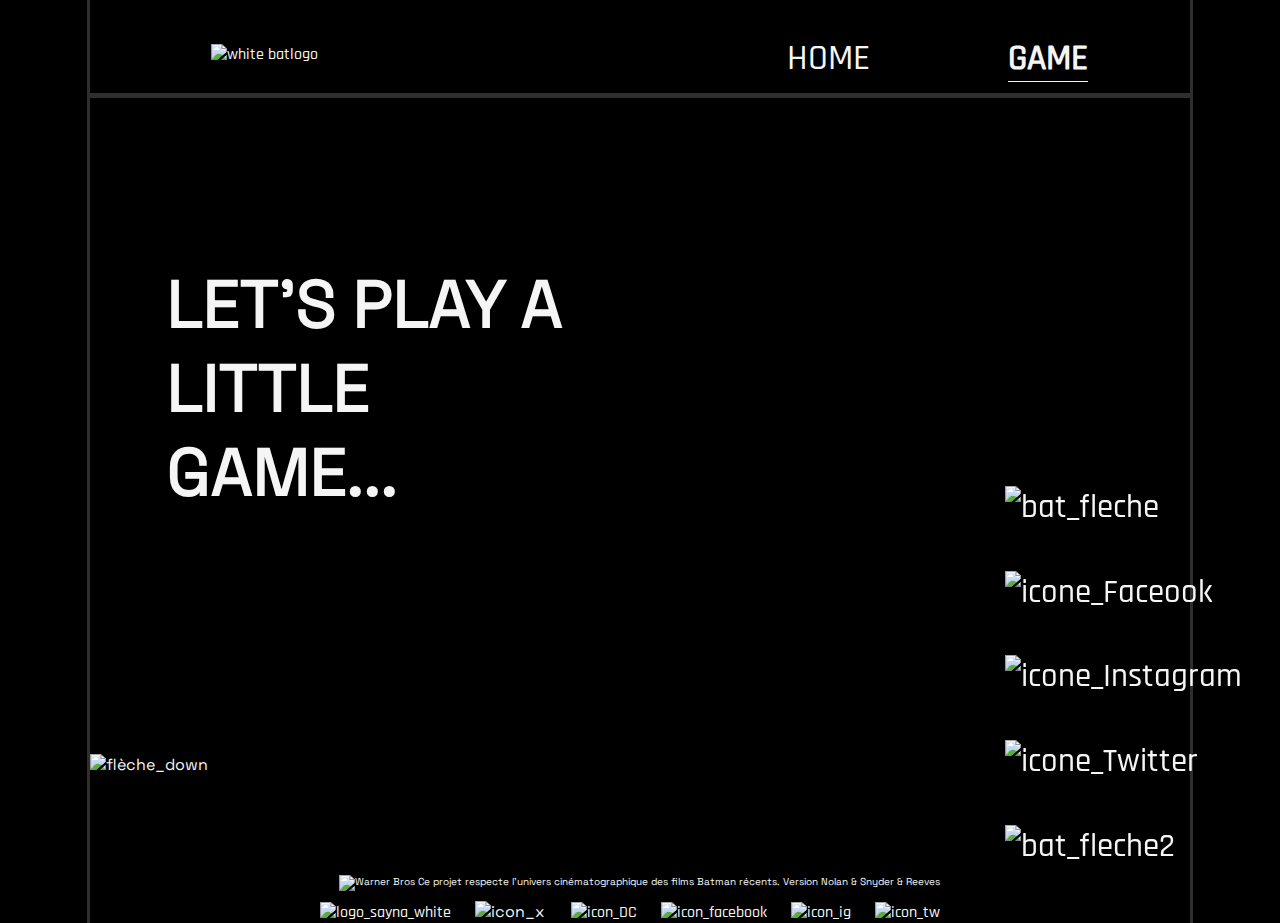
==== game.html @ ae3c4c9f "Add files via upload" ====
<!DOCTYPE html>
<html lang="en">
<head>
    <meta charset="UTF-8">
    <meta http-equiv="X-UA-Compatible" content="IE=edge">
    <meta name="viewport" content="width=device-width, initial-scale=1">
    <link rel="stylesheet" href="game.css">
    <title>Home</title>
</head>
<body>
    <header>
        <a href="game.html"><img src="assets/Logos/logohome.png" id="logo" alt="white batlogo"></a>
        <a href="index.html" id="home">HOME</a>
        <a href="game.html" id="game">GAME</a>
    </header>
    <hr>
    <section id="introduction">
        <h1>
            LET'S PLAY A LITTLE GAME...
        </h1>
        <div class="navigation">
            <a href="#home"><img src="assets/Logos/logo_bat_flèche.png" class="logo" alt="bat_fleche"></a>
            <a href="https://m.facebook.com" target="_blank"><img src="assets/Logos/icon_facebook.png" class="logo" alt="icone_Faceook"></a>
            <a href="https://www.instagram.com" target="_blank"><img src="assets/Logos/icon_ig.png" class="logo" alt="icone_Instagram"></a>
            <a href="https://twitter.com" target="_blank"><img src="assets/Logos/icon_tw.png" class="logo" alt="icone_Twitter"></a>
            <a href="#footer"><img src="assets/Logos/logo_bat_flèche_2.png" class="logo" alt="bat_fleche2"></a>
        </div>
        
    </section>
    <img src="assets/Logos/flèche_down_header.png" class="fleche" alt="flèche_down">
    
        <footer id="footer">
            <p>
                <img src="assets/Logos/icon_WB.png" alt="Warner Bros"> Ce projet respecte l’univers cinématographique des films Batman récents. Version Nolan & 
                Snyder & Reeves
            </p> 
            <a href="https://sayna.io" target="_blank"><img src="assets/Logos/logo_sayna_white.png" class="logo" alt="logo_sayna_white"></a>
            <img src="assets/Logos/icon_x.png" alt="icon_x">
            <a href="https://www.dc.com"><img src="assets/Logos/icon_DC.png" class="logo" style="margin-left: 3.5%;" alt="icon_DC"></a>
            <a href="https://m.facebook.com" target="_blank"><img src="assets/Logos/icon_facebook.png" class="logo" alt="icon_facebook"></a>
            <a href="https://www.instagram.com" target="_blank"><img src="assets/Logos/icon_ig.png" class="logo" alt="icon_ig"></a>
            <a href="https://twitter.com" target="_blank"><img src="assets/Logos/icon_tw.png" class="logo" alt="icon_tw"></a>
        </footer>
    </main>
    <script src="script.js"></script>
</body>
</html>
---- game.css ----
@font-face {
    font-family: "Radjhani";
    src: url("fonts/Rajdhani-Medium.ttf") format("truetype");
}

@font-face {
    font-family: "Space Grotesk";
    src: url("fonts/SpaceGrotesk-Regular.ttf") format("truetype");
}

@media only screen and (min-width: 1515px) {
    .batman {
      display: none;
    }
}

@keyframes fade-in {
    0% {
      left: -100%;
    }
    100% {
      left: 6.7%;
    }
  }

body{
    background-image: url("assets/Illustrations/Batgame_1.png") ;
    background-repeat: no-repeat;
    background-size: 100%;
    width: 86%;
    margin: auto;
    background-color:#000000;
    color: whitesmoke;
    font-family: "Space Grotesk";
    border-left: 3px solid #bcbbbd3f;
    border-right: 3px solid #bcbbbd3f;
    /* position: absolute; */
    top: 0;
    left: -100%;
    height: 100%;
    animation: fade-in 2s ease-in-out forwards;
}

hr{
    margin-top: 2.5%;
    height: 5px;
    background-color: #bcbbbd3f;
    border: none;
}

#logo{
    display:inline-block;
    margin-top: 4%;
    margin-left: 11%;
    vertical-align: auto;
}

.JusticeLeague{
    width: 100%;
    margin-left: 0%;
}

#home{
    position: absolute;
    top: 4%;
    right:32%;
    font-family: "Radjhani";
    font-size: 36px;
    
}

#game{
    margin-left: 4%;
    position: absolute;
    top: 4%;
    right:15%;
    font-family: "Radjhani";
    font-size: 36px;
    font-weight: bold;
    border-bottom: 1.5px solid whitesmoke;
    
}

#home:hover{
    color: whitesmoke;
    font-weight: bold;
    border-bottom: 1.5px solid whitesmoke;
}

#logo:hover{
    border-bottom: 3px solid #FFFF00;
}

.logo{
    margin: auto;
    margin-right: 3%;
}

.logo:hover{
    border-bottom: 3px solid #FFFF00;
}

#introduction{
    width: 37%;
    margin-left: 7%;
    margin-top: 14.9%;
    font-size:33px;
    text-align: center;
    display: block;
    text-align: left;
}

.navigation{
    position:fixed;
    display: block;
    right: 2.95%;
    top: 54%;
}

.navigation img{
    display: block;
    margin: auto;
    margin-bottom: 18%;
}

button{
    margin-top: 3%;
    padding: 4%;
    margin: 6.5%;
    padding-left: 6%;
    padding-right: 6%;
    font-family: "Radjhani";
    font-size: 20px;
    color: whitesmoke;
    background-color: #c4c4c45b;
    opacity: 40%;
}

button:hover{
    opacity: 100%;
}

.fleche{
    display: block;
    margin: auto;
    margin-top: 240px;
    margin-bottom: 60px;
}

main{
    margin-left: 8%;
}

#hero p, #nemesis p, #allies p, #league p{
    width: 82%;
    font-size: 20px;
    text-align: justify;
}

#allies{
    margin-top: 100px;
}

.weapon{
    margin-left: 0px;
    width: 150px;
}

.illustration{
    display: inline-block;
    margin-right: 40px;
    text-align: center;
}

.illustration:hover{
    transform: scale(1.1);
}

.gauche{
    margin-top: 8%;
    height: 70px;
}

.poster{
    height: 240px;   
    margin-left: 140px; 
}

.multimedia{
    width: 100%;
    display:flex;
    margin: auto;
    margin-bottom:40px ;
    height: auto;
}

.attach{
    width: 50%;
    margin: auto;    
}

.type{
    font-family: "Radjani";
    font-size: 12px;
    font-weight: bold;
}

.title{
    font-family: "Space Grotesk";
    font-size: 15px;
}

.rating{
    color:#FFFF00 ;
}

.multimedia p{
    background-color: #19587d;
    opacity: 80%;
    border-radius: 0px 15px 15px 0px;
    padding: 20px;
    margin-right: 150px;
    width: 32%;
    font-size: 11.5px;
}

.droite{
    margin-top: 8%;
    height: 70px;
}

h2 img{
    width: 120px;
    left: 0px;
}

video{
    width: 91%;
    margin: auto;
}

.contacts{
    padding: 10px;
    background-color: #2F4F4F;
    opacity: 80%;
    margin-top: 60px;
    margin-bottom: 80px;
    padding-left: 10%;
}

.contacts h2{
    margin-left: 25%;
}

.contacts button{
    margin-right: 8%;
    padding: 20px;
    border: rgb(195, 195, 228) solid 4px;
}

#mail{
    width: 75%;
    color: whitesmoke;
    font-weight: bold;
    border: none;
    background-color: transparent;
    border-bottom: solid 2px whitesmoke;
}

#frequence{
    width: 75%;
    color: whitesmoke;
    border: none;
    background-color: transparent;
    border-bottom: solid 2px whitesmoke;
}

.confirmation{
    width: 180px;
    color: whitesmoke;
    background-color: #c76363;
    opacity: 50%;
    margin-left: 15%;
}

textarea{
    width: 75%;
    background-color: #2F4F4F;
    border: none;
    color: white;
    border-bottom: solid 2px whitesmoke;
}

.confirmation:hover{
    opacity: 90%;
}

a{
    color: whitesmoke;
    font-family: "Radjhani";
    text-decoration: none;
}

h2{
    font-family: "Radjhani";
    font-size: 36px;
}

h4{
    font-family: "Space Grotesk";
    font-size: large;
}

.guillemets_ouvrantes{
    margin-left: 200px;
}

.guillemets_fermantes{
    display: block;
    margin:auto;
    margin-right: 250px;
}

.citation{
    width: 420px;
    margin: auto;
    text-align: center;
}

.author{
    display: block;
    font-family: "Radjhani";
    font-size: small;
    width: 250px;
    margin: auto;
    text-align: center;
}

footer{
    width: 60%;
    margin: auto;
    margin-top: 100px;
    text-align: center;
}

footer p{
    font-size: x-small;
}
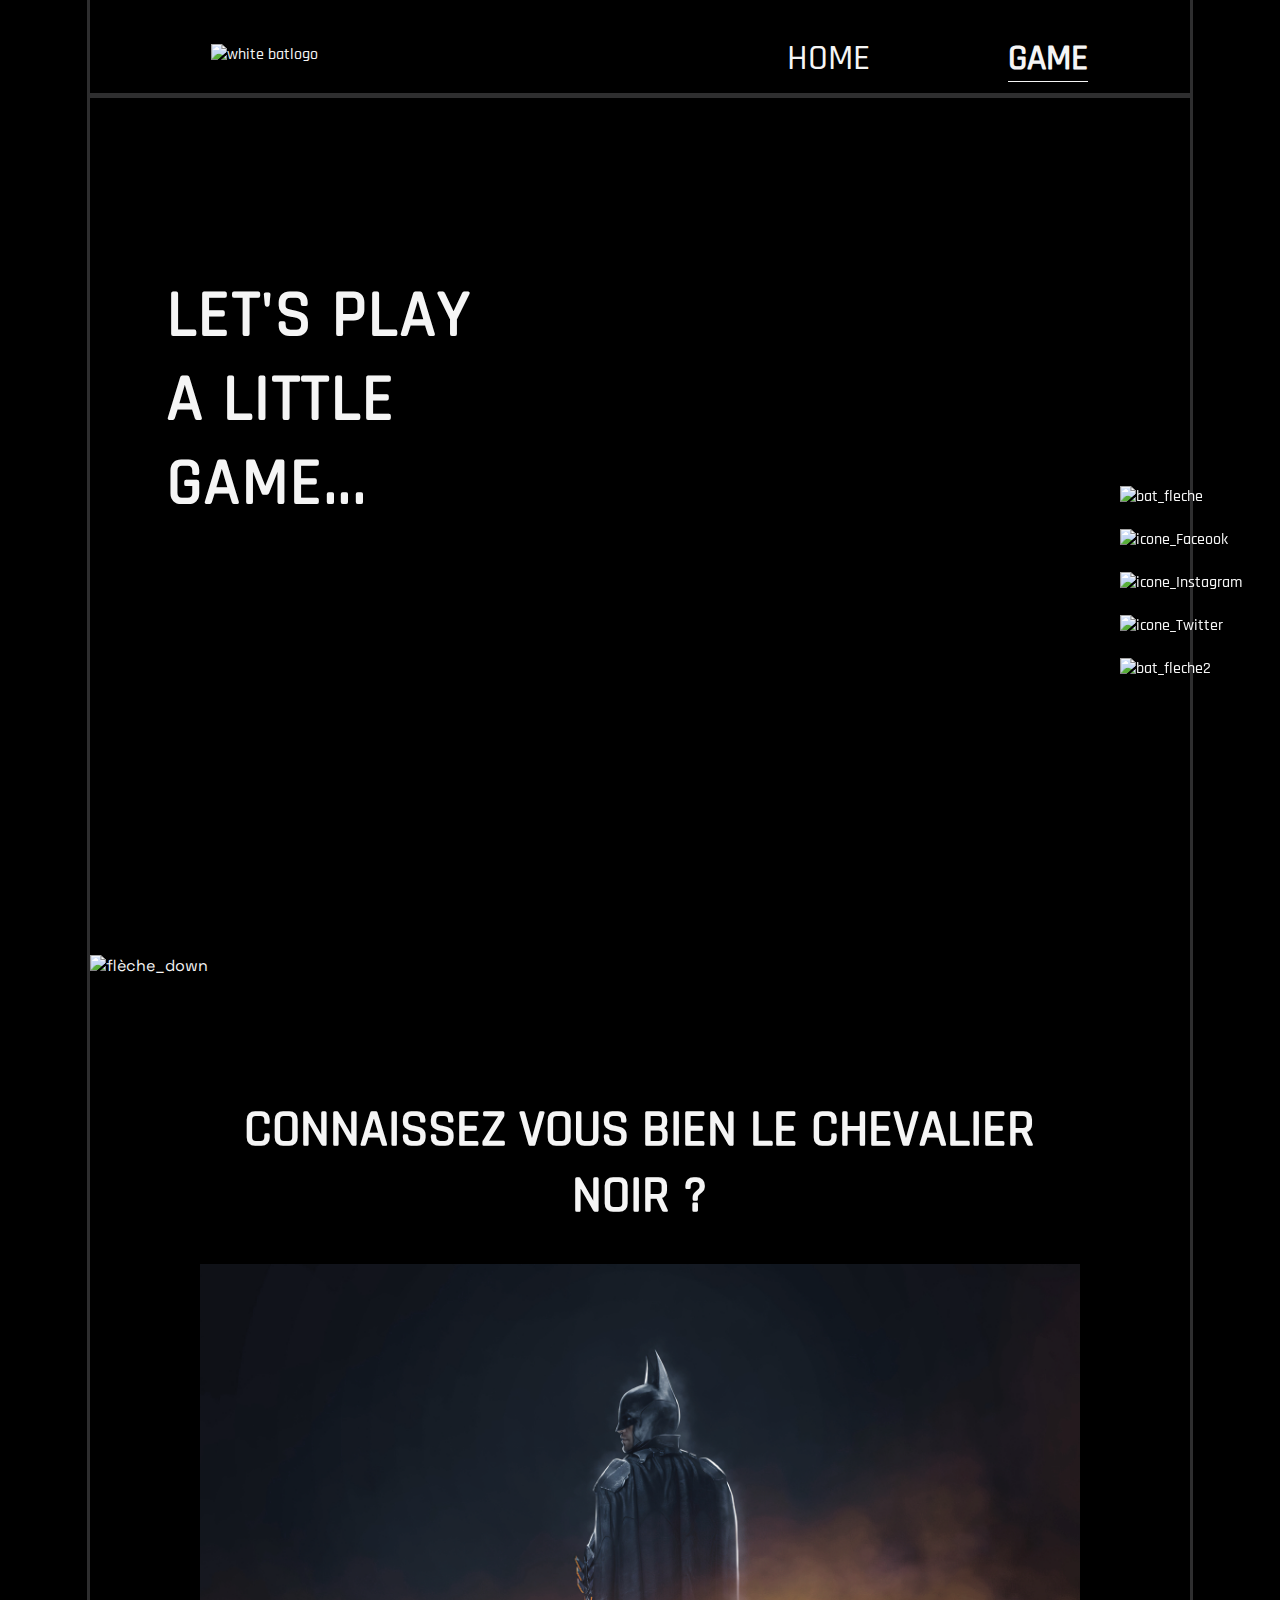
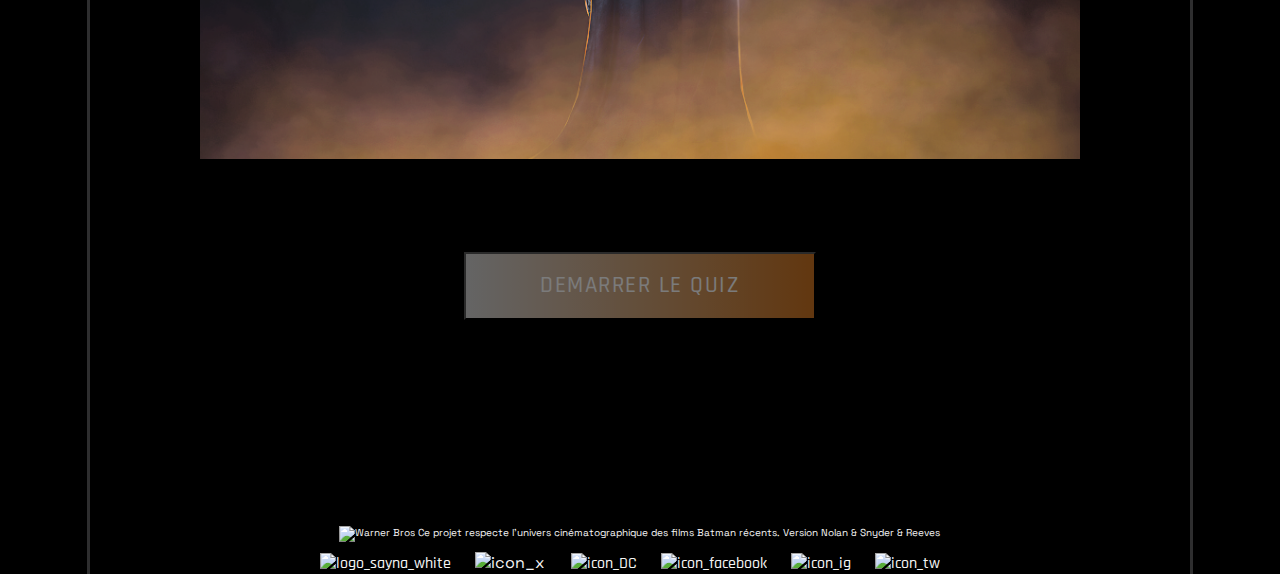
==== commit 6d9a9d6b: "Add files via upload" ====
--- a/game.html
+++ b/game.html
@@ -18,16 +18,25 @@
         <h1>
             LET'S PLAY A LITTLE GAME...
         </h1>
+    </section>
         <div class="navigation">
-            <a href="#home"><img src="assets/Logos/logo_bat_flèche.png" class="logo" alt="bat_fleche"></a>
+            <a href="#home" class="anchor"><img src="assets/Logos/logo_bat_flèche.png" class="logo" alt="bat_fleche"></a>
             <a href="https://m.facebook.com" target="_blank"><img src="assets/Logos/icon_facebook.png" class="logo" alt="icone_Faceook"></a>
             <a href="https://www.instagram.com" target="_blank"><img src="assets/Logos/icon_ig.png" class="logo" alt="icone_Instagram"></a>
             <a href="https://twitter.com" target="_blank"><img src="assets/Logos/icon_tw.png" class="logo" alt="icone_Twitter"></a>
-            <a href="#footer"><img src="assets/Logos/logo_bat_flèche_2.png" class="logo" alt="bat_fleche2"></a>
+            <a href="#footer" class="anchor"><img src="assets/Logos/logo_bat_flèche_2.png" class="logo" alt="bat_fleche2"></a>
         </div>
         
-    </section>
     <img src="assets/Logos/flèche_down_header.png" class="fleche" alt="flèche_down">
+
+    <div class="starting">
+        <h1>CONNAISSEZ VOUS BIEN LE CHEVALIER NOIR ?</h1>
+        <div class="quiz">
+            <img src="Assets/Illustrations/Batgame_2.png" alt="a Batman's pictures">
+        </div>
+        
+        <button>DEMARRER LE QUIZ</button>
+    </div>
     
         <footer id="footer">
             <p>
@@ -41,7 +50,6 @@
             <a href="https://www.instagram.com" target="_blank"><img src="assets/Logos/icon_ig.png" class="logo" alt="icon_ig"></a>
             <a href="https://twitter.com" target="_blank"><img src="assets/Logos/icon_tw.png" class="logo" alt="icon_tw"></a>
         </footer>
-    </main>
-    <script src="script.js"></script>
+    <script src="game.js"></script>
 </body>
 </html>--- a/game.css
+++ b/game.css
@@ -6,12 +6,6 @@
 @font-face {
     font-family: "Space Grotesk";
     src: url("fonts/SpaceGrotesk-Regular.ttf") format("truetype");
-}
-
-@media only screen and (min-width: 1515px) {
-    .batman {
-      display: none;
-    }
 }
 
 @keyframes fade-in {
@@ -55,11 +49,6 @@
     vertical-align: auto;
 }
 
-.JusticeLeague{
-    width: 100%;
-    margin-left: 0%;
-}
-
 #home{
     position: absolute;
     top: 4%;
@@ -101,13 +90,15 @@
 }
 
 #introduction{
-    width: 37%;
+    width: 30%;
     margin-left: 7%;
-    margin-top: 14.9%;
+    margin-top: 16%;
+    font-family: "Radjhani";
+    font-weight: bold;
     font-size:33px;
-    text-align: center;
     display: block;
     text-align: left;
+    letter-spacing: 1.5px;
 }
 
 .navigation{
@@ -123,217 +114,70 @@
     margin-bottom: 18%;
 }
 
+.fleche{
+    display: block;
+    margin: auto;
+    margin-top: 39%;
+    margin-bottom: 60px;
+}
+
+.starting{
+    width: 80%;
+    margin: auto;
+    margin-top: 11%;
+}
+
+.starting h1{
+    text-align: center;
+    margin-bottom: 4%;
+    font-size: 5.7vh;
+    font-family: "Radjhani";
+}
+
+.starting h2{
+    font-family: "Space Grotesk";
+    font-weight: normal;
+}
+
+.starting img{
+    width: 100%;
+}
+
+.quiz li{
+    list-style-type: none;
+    padding-left: 0%;
+    padding-bottom: 3%;
+    background: gray;
+    font-size: 24px;
+    font-family: "Space Grotesk";
+}
+
+.quiz li:active{
+    transform: scale(1.08);
+}
+
 button{
-    margin-top: 3%;
-    padding: 4%;
-    margin: 6.5%;
-    padding-left: 6%;
-    padding-right: 6%;
+    width: 40%;
+    margin: 10% 30% 12% 30%;
+    padding: 2% 0% 2% 0%;
     font-family: "Radjhani";
-    font-size: 20px;
+    font-size: 23px;
     color: whitesmoke;
-    background-color: #c4c4c45b;
-    opacity: 40%;
+    background: linear-gradient(to right, rgba(206, 206, 206, 0.973), rgba(236, 134, 38, 0.829));
+    opacity: 50%;
+    /* text-align: center; */
+    /* align-self: center; */
+    letter-spacing: 1.5px;
 }
 
 button:hover{
     opacity: 100%;
 }
 
-.fleche{
-    display: block;
-    margin: auto;
-    margin-top: 240px;
-    margin-bottom: 60px;
-}
-
-main{
-    margin-left: 8%;
-}
-
-#hero p, #nemesis p, #allies p, #league p{
-    width: 82%;
-    font-size: 20px;
-    text-align: justify;
-}
-
-#allies{
-    margin-top: 100px;
-}
-
-.weapon{
-    margin-left: 0px;
-    width: 150px;
-}
-
-.illustration{
-    display: inline-block;
-    margin-right: 40px;
-    text-align: center;
-}
-
-.illustration:hover{
-    transform: scale(1.1);
-}
-
-.gauche{
-    margin-top: 8%;
-    height: 70px;
-}
-
-.poster{
-    height: 240px;   
-    margin-left: 140px; 
-}
-
-.multimedia{
-    width: 100%;
-    display:flex;
-    margin: auto;
-    margin-bottom:40px ;
-    height: auto;
-}
-
-.attach{
-    width: 50%;
-    margin: auto;    
-}
-
-.type{
-    font-family: "Radjani";
-    font-size: 12px;
-    font-weight: bold;
-}
-
-.title{
-    font-family: "Space Grotesk";
-    font-size: 15px;
-}
-
-.rating{
-    color:#FFFF00 ;
-}
-
-.multimedia p{
-    background-color: #19587d;
-    opacity: 80%;
-    border-radius: 0px 15px 15px 0px;
-    padding: 20px;
-    margin-right: 150px;
-    width: 32%;
-    font-size: 11.5px;
-}
-
-.droite{
-    margin-top: 8%;
-    height: 70px;
-}
-
-h2 img{
-    width: 120px;
-    left: 0px;
-}
-
-video{
-    width: 91%;
-    margin: auto;
-}
-
-.contacts{
-    padding: 10px;
-    background-color: #2F4F4F;
-    opacity: 80%;
-    margin-top: 60px;
-    margin-bottom: 80px;
-    padding-left: 10%;
-}
-
-.contacts h2{
-    margin-left: 25%;
-}
-
-.contacts button{
-    margin-right: 8%;
-    padding: 20px;
-    border: rgb(195, 195, 228) solid 4px;
-}
-
-#mail{
-    width: 75%;
-    color: whitesmoke;
-    font-weight: bold;
-    border: none;
-    background-color: transparent;
-    border-bottom: solid 2px whitesmoke;
-}
-
-#frequence{
-    width: 75%;
-    color: whitesmoke;
-    border: none;
-    background-color: transparent;
-    border-bottom: solid 2px whitesmoke;
-}
-
-.confirmation{
-    width: 180px;
-    color: whitesmoke;
-    background-color: #c76363;
-    opacity: 50%;
-    margin-left: 15%;
-}
-
-textarea{
-    width: 75%;
-    background-color: #2F4F4F;
-    border: none;
-    color: white;
-    border-bottom: solid 2px whitesmoke;
-}
-
-.confirmation:hover{
-    opacity: 90%;
-}
-
 a{
     color: whitesmoke;
     font-family: "Radjhani";
     text-decoration: none;
-}
-
-h2{
-    font-family: "Radjhani";
-    font-size: 36px;
-}
-
-h4{
-    font-family: "Space Grotesk";
-    font-size: large;
-}
-
-.guillemets_ouvrantes{
-    margin-left: 200px;
-}
-
-.guillemets_fermantes{
-    display: block;
-    margin:auto;
-    margin-right: 250px;
-}
-
-.citation{
-    width: 420px;
-    margin: auto;
-    text-align: center;
-}
-
-.author{
-    display: block;
-    font-family: "Radjhani";
-    font-size: small;
-    width: 250px;
-    margin: auto;
-    text-align: center;
 }
 
 footer{
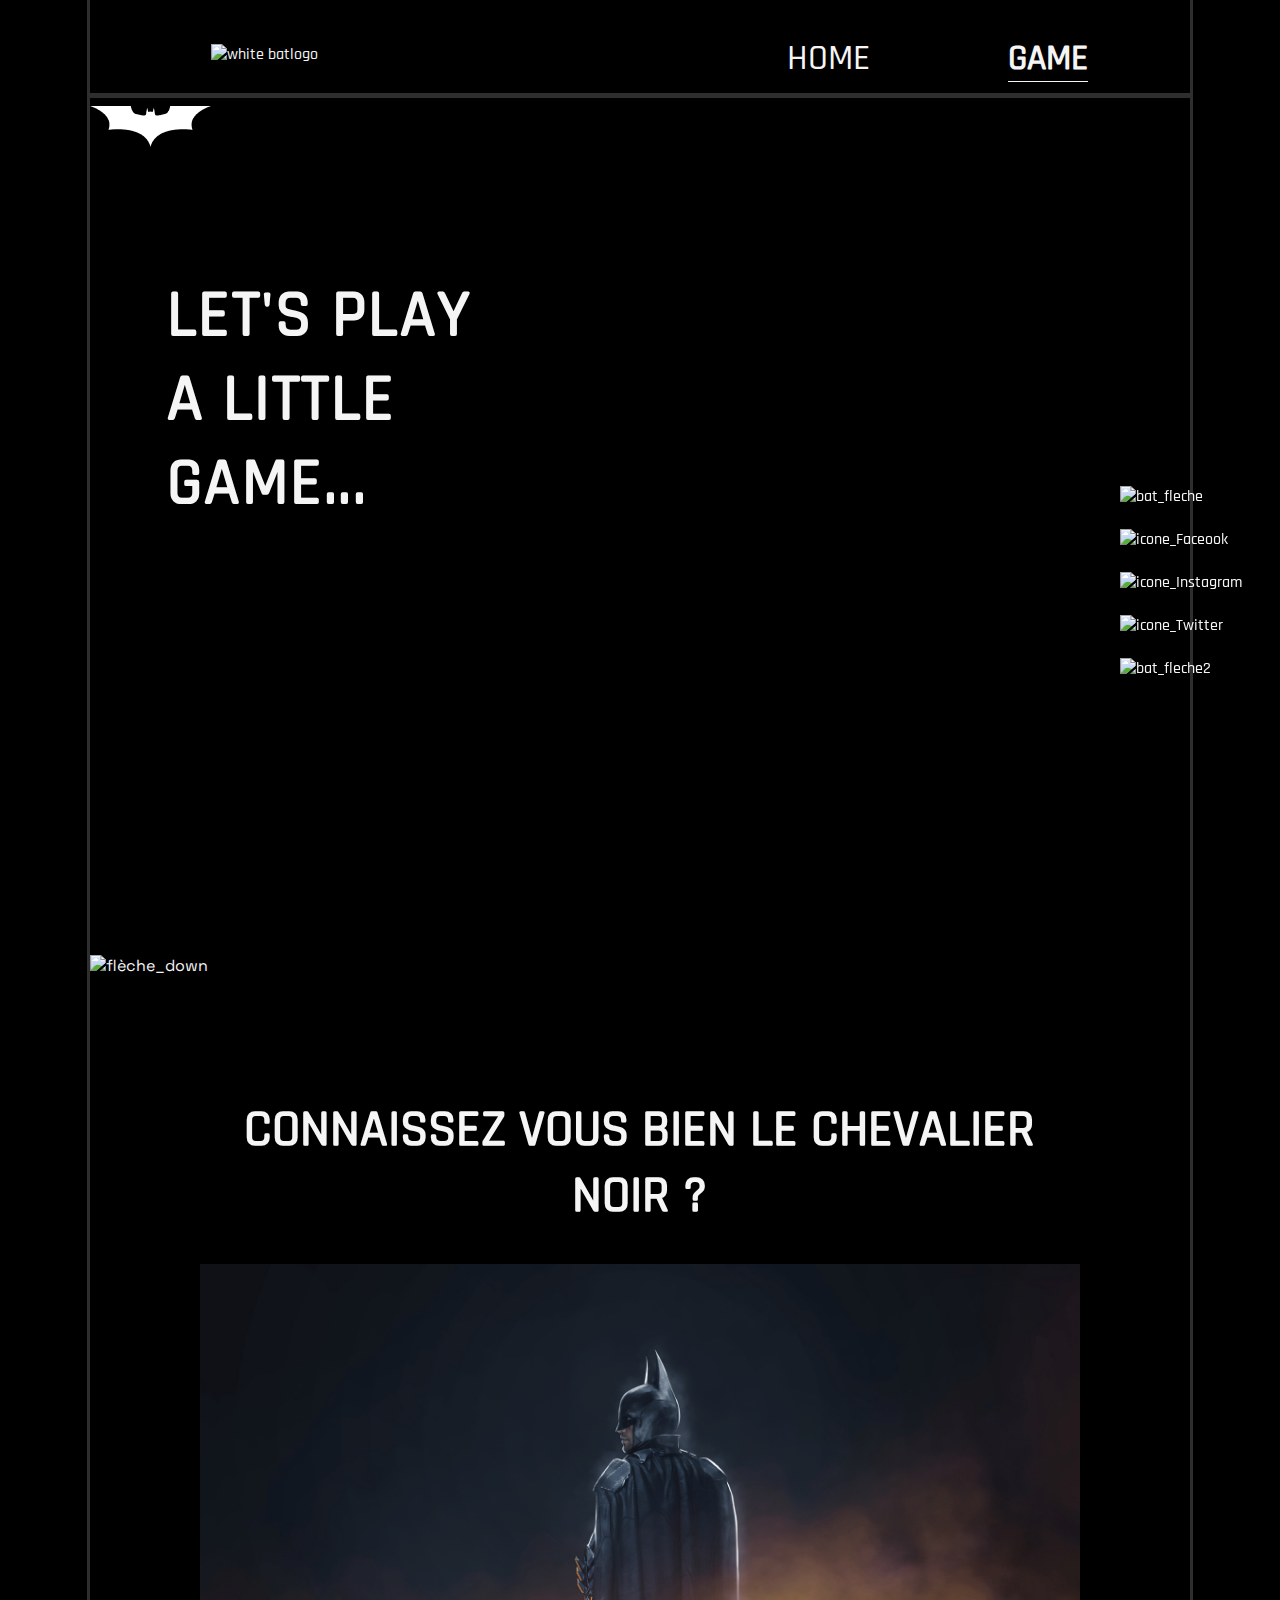
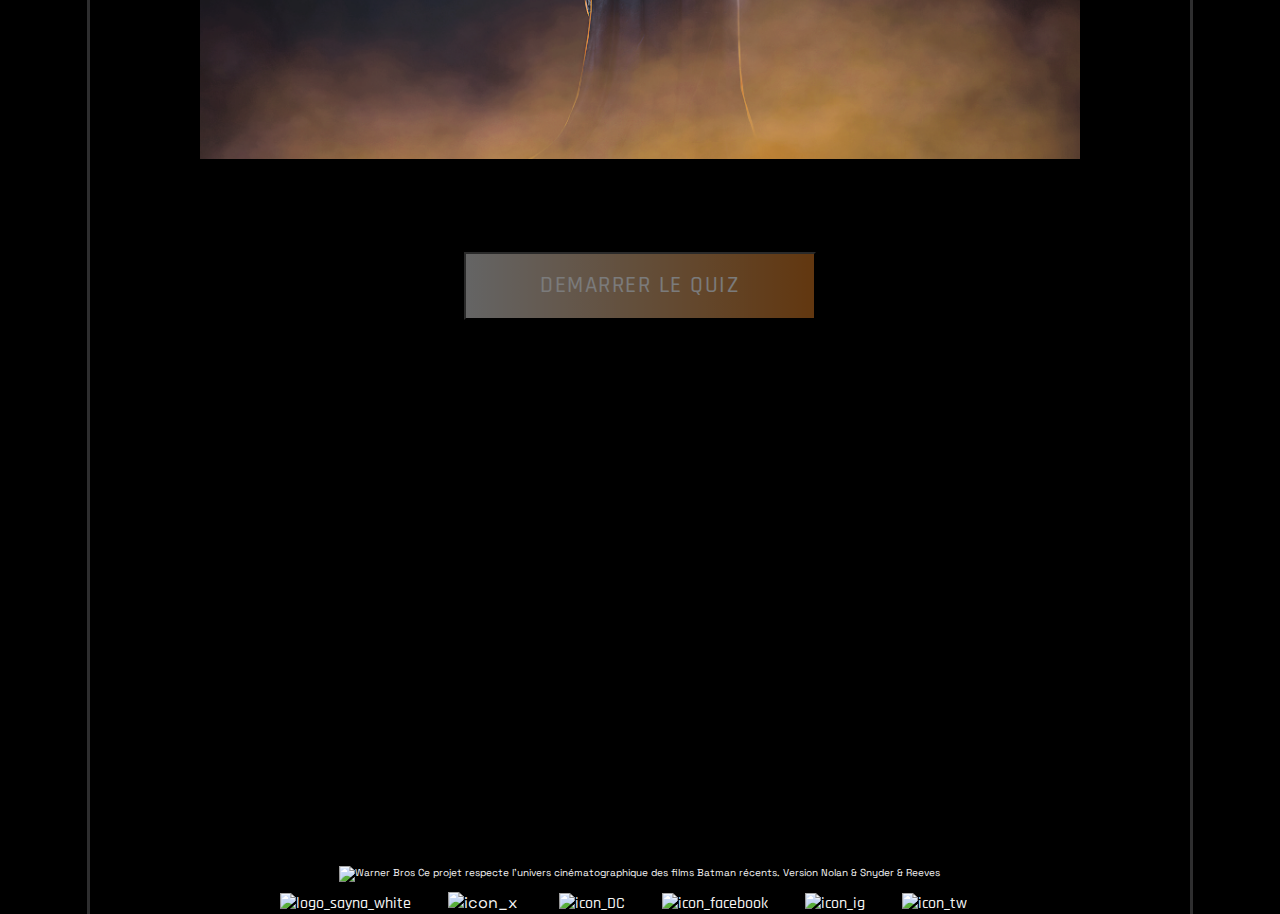
==== commit 437d018b: "Add files via upload" ====
--- a/game.html
+++ b/game.html
@@ -14,6 +14,8 @@
         <a href="game.html" id="game">GAME</a>
     </header>
     <hr>
+    <img src="Assets/Logos/logohome.png" alt="Image qui suit la souris" id="logoBat" 
+        style="position:absolute;display:block;z-index:5;" />
     <section id="introduction">
         <h1>
             LET'S PLAY A LITTLE GAME...
@@ -31,11 +33,21 @@
 
     <div class="starting">
         <h1>CONNAISSEZ VOUS BIEN LE CHEVALIER NOIR ?</h1>
-        <div class="quiz">
-            <img src="Assets/Illustrations/Batgame_2.png" alt="a Batman's pictures">
+            <img src="Assets/Illustrations/Batgame_2.png" alt="a Batman's pictures">     
+        <button class="start">DEMARRER LE QUIZ</button>
+    </div>
+    <div class="quiz">
+        <h1 class="title">QUIZ</h1>
+        <div class="quizPack">
+            <h2 id="question">Question</h2>
+            <div id="answersButton">
+                <button class="btn">Answer 1</button>
+                <button class="btn">Answer 2</button>
+                <button class="btn">Answer 3</button>
+                <button class="btn">Answer 4</button>
+            </div>
+            <button class="nextQuestion">QUESTION SUIVANTE</button>
         </div>
-        
-        <button>DEMARRER LE QUIZ</button>
     </div>
     
         <footer id="footer">
--- a/game.css
+++ b/game.css
@@ -143,20 +143,7 @@
     width: 100%;
 }
 
-.quiz li{
-    list-style-type: none;
-    padding-left: 0%;
-    padding-bottom: 3%;
-    background: gray;
-    font-size: 24px;
-    font-family: "Space Grotesk";
-}
-
-.quiz li:active{
-    transform: scale(1.08);
-}
-
-button{
+.start, .nextQuestion{
     width: 40%;
     margin: 10% 30% 12% 30%;
     padding: 2% 0% 2% 0%;
@@ -170,10 +157,70 @@
     letter-spacing: 1.5px;
 }
 
-button:hover{
+.start:hover, .nextQuestion:hover{
     opacity: 100%;
 }
 
+.quiz{
+    width: 85%;
+    height: 60%;
+    margin: auto;
+    background-color: #000000;
+    border-radius: 10px;
+    padding: 30px;
+    display: none;
+}
+
+.title{
+    font-size: xx-large;
+    color: rgb(245, 245, 245);
+    width: 100%;
+    margin: auto;
+    padding-bottom: 8%;
+}
+
+.quizPack h2{
+    font-size: x-large;
+    color: whitesmoke;
+}
+
+.btn{
+    display: block;
+    background: gray;
+    color: whitesmoke;
+    font-size: x-large;
+    font-family: "Radjhani";
+    width: 100%;
+    border: 1px solid gray;
+    padding: 10px;
+    margin: 10px 0;
+    text-align: left;
+    cursor: pointer;
+}
+
+.btn:hover:not[disabled]{
+    transform: scale(1.05);
+}
+
+.btn:disabled{
+    cursor: no-drop;
+}
+
+.nextQuestion{
+    opacity: 60%;
+    display: none
+}
+
+.correct{
+    background-color: rgb(5, 252, 5);
+    color: whitesmoke;
+}
+
+.incorrect{
+    background-color: rgb(245, 44, 44);
+    color: whitesmoke;
+}
+
 a{
     color: whitesmoke;
     font-family: "Radjhani";
@@ -181,9 +228,9 @@
 }
 
 footer{
-    width: 60%;
-    margin: auto;
-    margin-top: 100px;
+    width: 100%;
+    margin: auto;
+    margin-top: 40%;
     text-align: center;
 }
 
